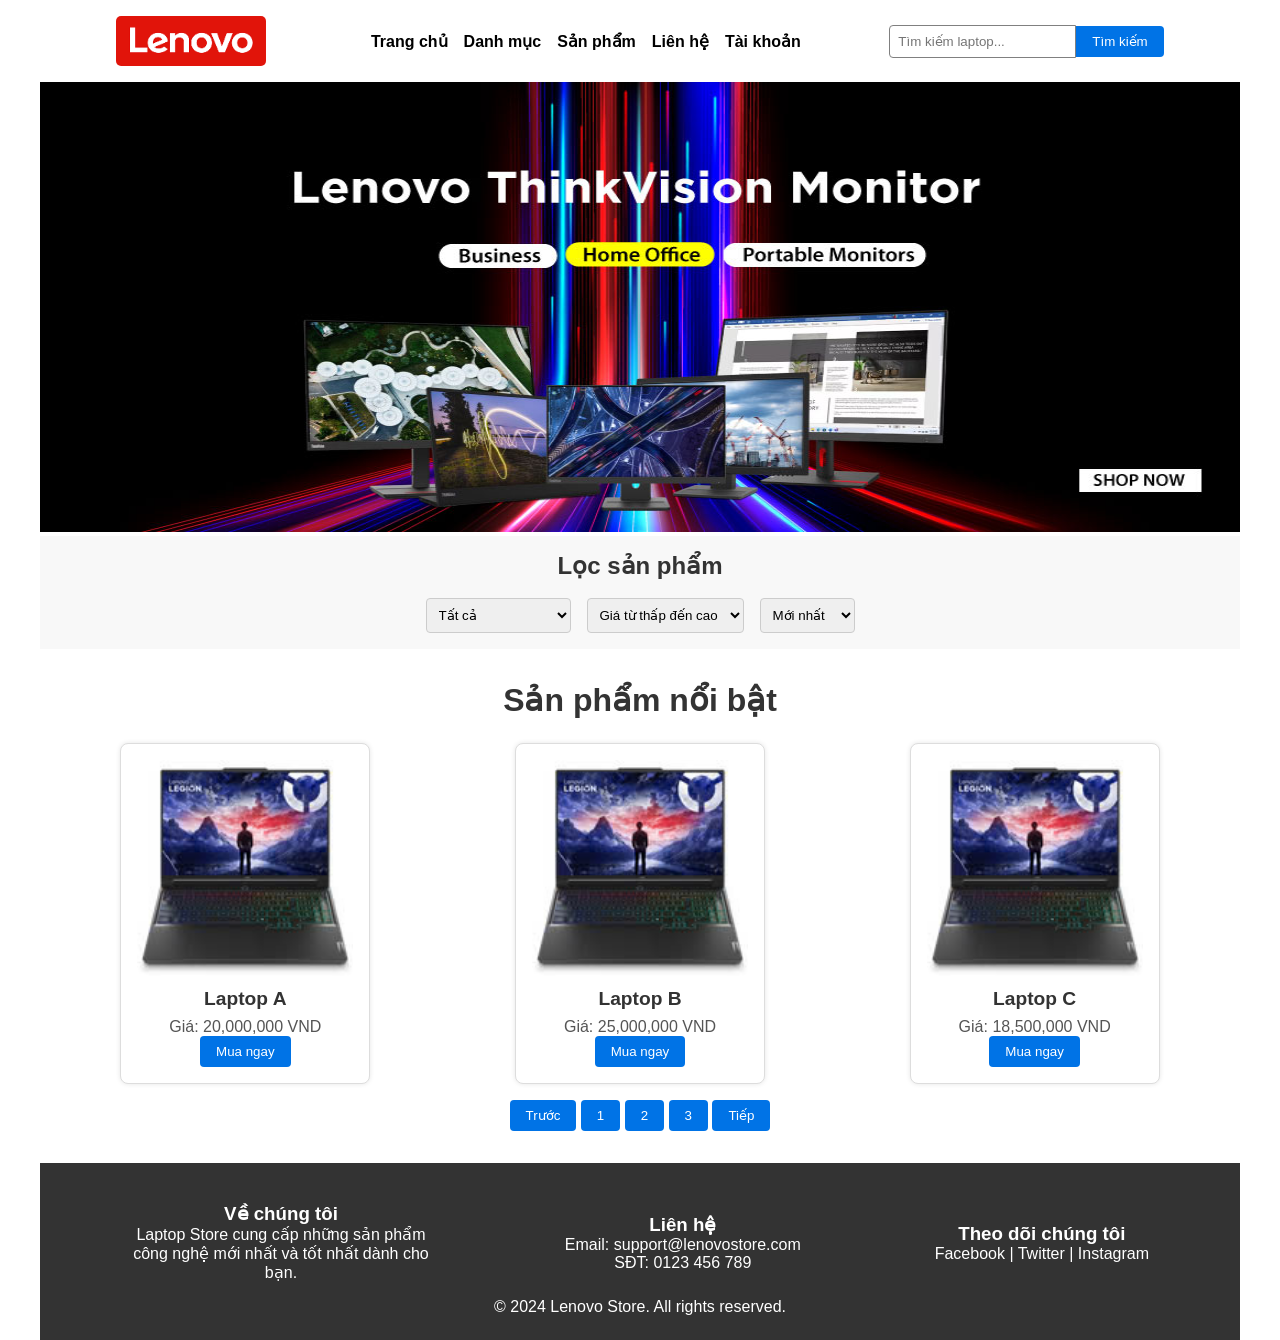
==== index.html @ 6c8e5416 "first commit" ====
<!DOCTYPE html>
<html lang="en">
<head>
    <meta charset="UTF-8">
    <meta name="viewport" content="width=device-width, initial-scale=1.0">
    <title>Lenovo store

    </title>
    <link rel="stylesheet" href="style.css">
</head>
<body onload="start()">
    <!-- Thanh điều hướng -->
    <header>
        <div class="navbar">
            <img class="logo"  src="img/images.png" width="150px" height="50px" alt="">
            
            <nav>
                <ul>
                    <li><a href="#home">Trang chủ</a></li>
                    <li><a href="#products">Danh mục</a></li>
                    <li><a href="#products">Sản phẩm</a></li>
                    <li><a href="#contact">Liên hệ</a></li>
                    <li><a href="#account">Tài khoản</a></li>
                </ul>
            </nav>
            <div class="search-bar">
                <input type="text" placeholder="Tìm kiếm laptop...">
                <button>Tìm kiếm</button>
            </div>
        </div>
    </header>

    <!-- Banner -->
        
        <img id="img1" src="img/0.jpg" width="1200px" height="450px" alt="">
    <script src="slide.js"></script>

    <!-- Bộ lọc sản phẩm -->
    <section class="filters">
        <h2>Lọc sản phẩm</h2>
        <br>
        <div class="filter-options">
            <select>
                <option value="all">Tất cả</option>
                <option value="gaming">Laptop gaming</option>
                <option value="office">Laptop văn phòng</option>
                <option value="macbook">MacBook</option>
            </select>
            <select>
                <option value="low-high">Giá từ thấp đến cao</option>
                <option value="high-low">Giá từ cao đến thấp</option>
            </select>
            <select>
                <option value="newest">Mới nhất</option>
                <option value="bestseller">Bán chạy</option>
            </select>
        </div>
    </section>

    <!-- Danh sách sản phẩm -->
    <section id="products" class="product-list">
        <h2>Sản phẩm nổi bật</h2>
        <div class="products-grid">
            <div class="product">
                <img src="img/68889a97-51bc-4602-9b45-fd5484b4c325.jpg" alt="Laptop 1">
                <h3>Laptop A</h3>
                <p>Giá: 20,000,000 VND</p>
                <button>Mua ngay</button>
            </div>
            <div class="product">
                <img src="img/68889a97-51bc-4602-9b45-fd5484b4c325.jpg" alt="Laptop 2">
                <h3>Laptop B</h3>
                <p>Giá: 25,000,000 VND</p>
                <button>Mua ngay</button>
            </div>
            <div class="product">
                <img src="img/68889a97-51bc-4602-9b45-fd5484b4c325.jpg" alt="Laptop 3">
                <h3>Laptop C</h3>
                <p>Giá: 18,500,000 VND</p>
                <button>Mua ngay</button>
            </div><!-- Thêm các sản phẩm khác tại đây -->
        </div>
        <!-- Phân trang -->
        <div class="pagination">
            <button>Trước</button>
            <button>1</button>
            <button>2</button>
            <button>3</button>
            <button>Tiếp</button>
        </div>
    </section>

    <!-- Phần chân trang -->
    <footer>
        <div class="footer-content">
            <div class="about">
                <h3>Về chúng tôi</h3>
                <p>Laptop Store cung cấp những sản phẩm công nghệ mới nhất và tốt nhất dành cho bạn.</p>
            </div>
            <div class="contact">
                <h3>Liên hệ</h3>
                <p>Email: support@lenovostore.com</p>
                <p>SĐT: 0123 456 789</p>
            </div>
            <div class="social">
                <h3>Theo dõi chúng tôi</h3>
                <p>Facebook | Twitter | Instagram</p>
            </div>
        </div>
        <p>&copy; 2024 Lenovo Store. All rights reserved.</p>
    </footer>

    <script src="java.js"></script>
</body>
</html>
---- style.css ----
/* Cài đặt cơ bản */
* {
    margin: auto;
    padding: 0;
    box-sizing: border-box;
    font-family: Arial, sans-serif;
}

body {
    width: 1200px;
    background-color: #fff;
    color: #333;
}

/* Thanh điều hướng */
.navbar {
    display: flex;
    justify-content: space-between;
    align-items: center;
    background-color: #fff;
    padding: 1rem 2rem;
    color: #fff;
}
.navbar .logo {
    border-radius: 5px;
}

.navbar ul {
    list-style: none;
    display: flex;
}

.navbar ul li {
    margin-left: 1rem;
}

.navbar ul li a {
    color: #000;
    text-decoration: none;
    font-weight: bold;
}

.navbar ul li a:hover {
    text-decoration: underline;
}

.search-bar {
    display: flex;
}

.search-bar input {
    padding: 0.5rem;
    border: 1px solid grey;
    border-radius: 4px 0 0 4px;
}

.search-bar button {
    padding: 0.5rem 1rem;
    border: none;
    background-color: #0073e6;
    color: #fff;
    border-radius: 0 4px 4px 0;
    cursor: pointer;
}

/* Banner */
.banner {
    text-align: center;
    background-color: #0073e6;
    color: #fff;
    padding: 3rem 1rem;
}

.banner h2 {
    font-size: 2.5rem;
}

.banner p {
    margin-top: 0.5rem;
    font-size: 1.2rem;
}

.banner .cta-button {
    background-color: #fff;
    color: #0073e6;
    padding: 0.8rem 1.5rem;
    font-size: 1rem;
    font-weight: bold;
    border: none;
    margin-top: 1rem;
    cursor: pointer;
}

.banner .cta-button:hover {
    background-color: #005bb5;
}

/* Bộ lọc sản phẩm */
.filters {
    padding: 1rem 2rem;
    background-color: #f8f8f8;
    display: flex;
    flex-direction: column;
    align-items: center;
}

.filter-options {
    display: flex;
    gap: 1rem;
}

.filter-options select {
    padding: 0.5rem;
    border: 1px solid #ccc;
    border-radius: 4px;
    cursor: pointer;
}

/* Danh sách sản phẩm */
.product-list {
    padding: 2rem 1rem;
    text-align: center;
}

.product-list h2 {
    font-size: 2rem;
    margin-bottom: 1.5rem;
}

.products-grid {
    display: flex;
    flex-wrap: wrap;
    gap: 1rem;
    justify-content: center;
}

.product {
    background-color: #fff;
    border: 1px solid #ddd;
    border-radius: 8px;
    width: 250px;
    padding: 1rem;
    box-shadow: 0px 0px 5px rgba(0, 0, 0, 0.1);
    transition: transform 0.3s;
}

.product:hover {
    transform: scale(1.05);
}

.product img {
    width: 100%;
    border-radius: 8px;
}

.product h3 {
    font-size: 1.2rem;
    margin: 0.5rem 0;
}

.product p {
    font-size: 1rem;
    color: #555;
}

.product button {
    background-color: #0073e6;
    color: #fff;
    padding: 0.5rem 1rem;
    border: none;
    border-radius: 4px;
    cursor: pointer;
}

.product button:hover {
    background-color: #005bb5;
}

/* Phân trang */
.pagination {
    margin-top: 1rem;
    gap: 0.5rem;
    justify-content: center;
}

.pagination button {
    padding: 0.5rem 1rem;
    background-color: #0073e6;
    color: #fff;
    border: none;
    border-radius: 4px;
    cursor: pointer;
}

.pagination button:hover {
    background-color: #005bb5;
}

/* Phần chân trang */
footer {
    text-align: center;
    padding: 1.5rem;
    background-color: #333;
    color: #fff;
}

.footer-content {
    display: flex;
    justify-content: space-around;
    padding: 1rem 0;
}

.footer-content div {
    max-width: 300px;
}
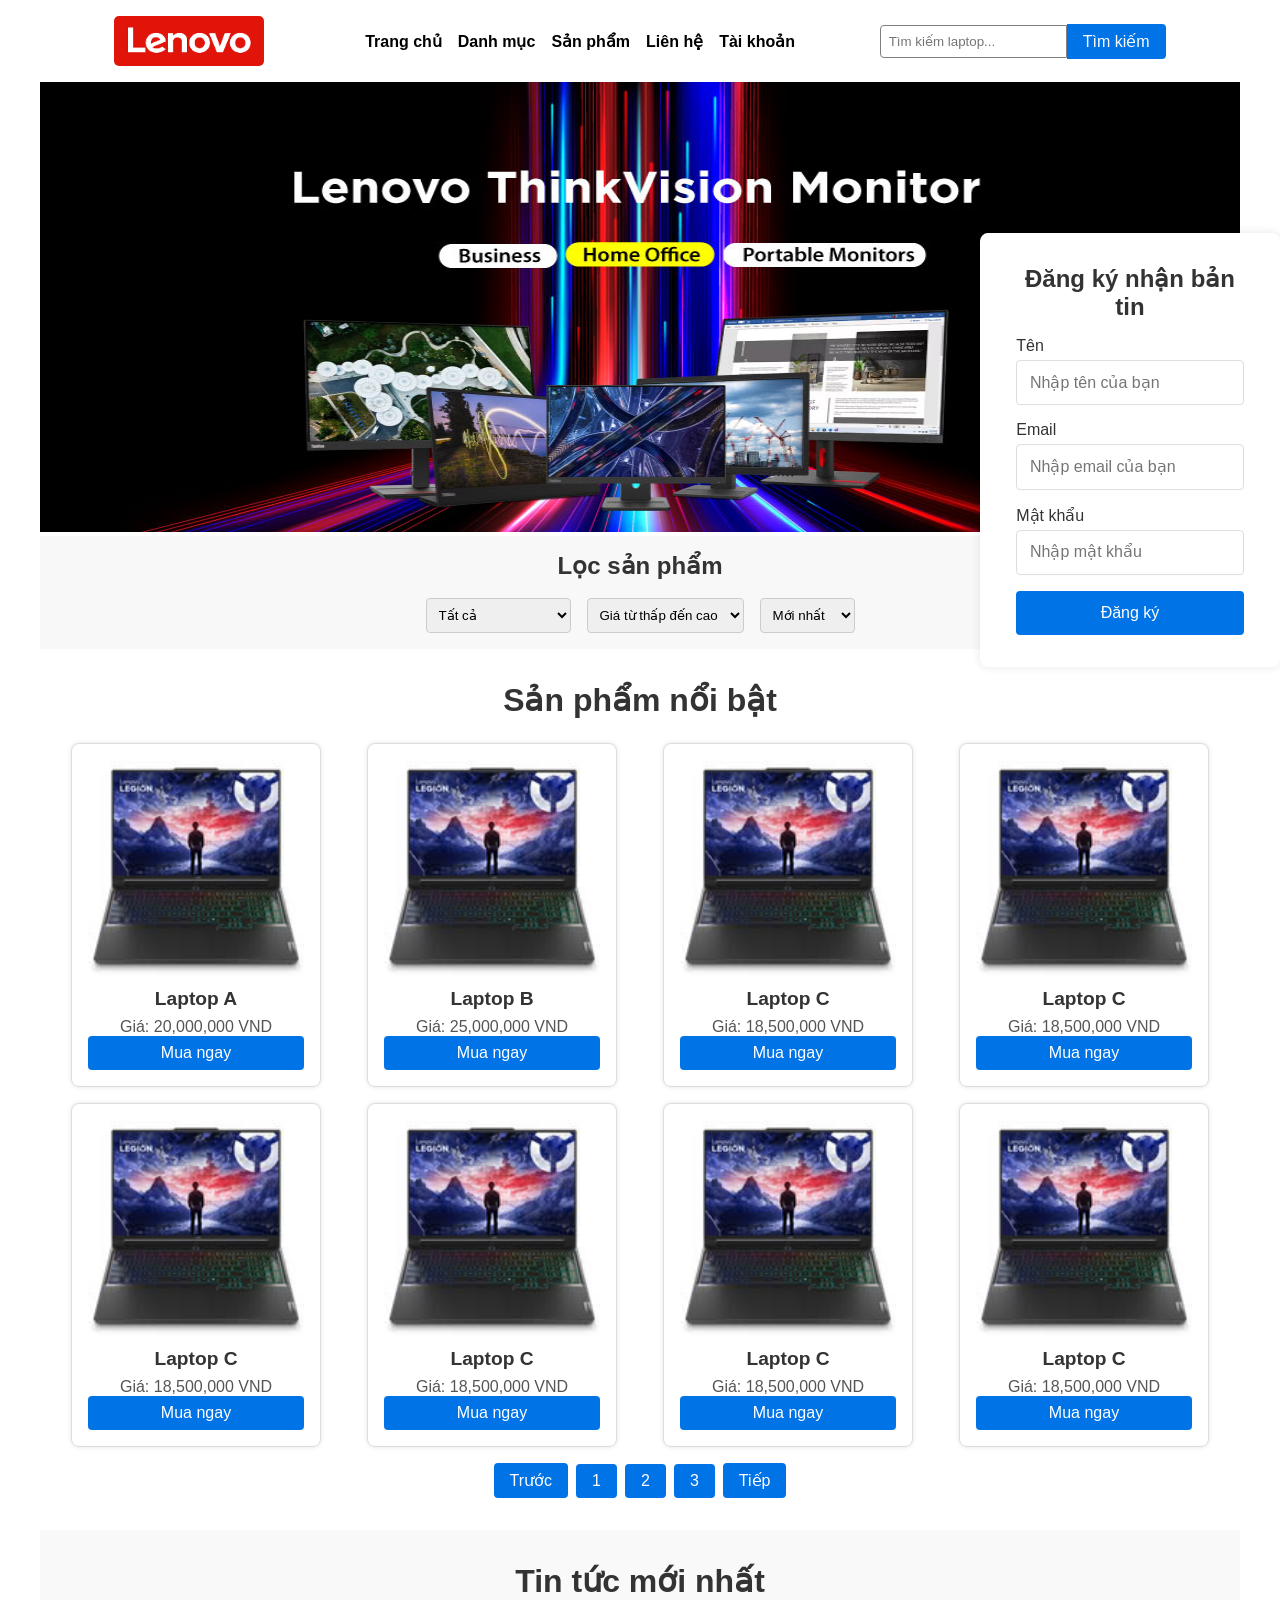
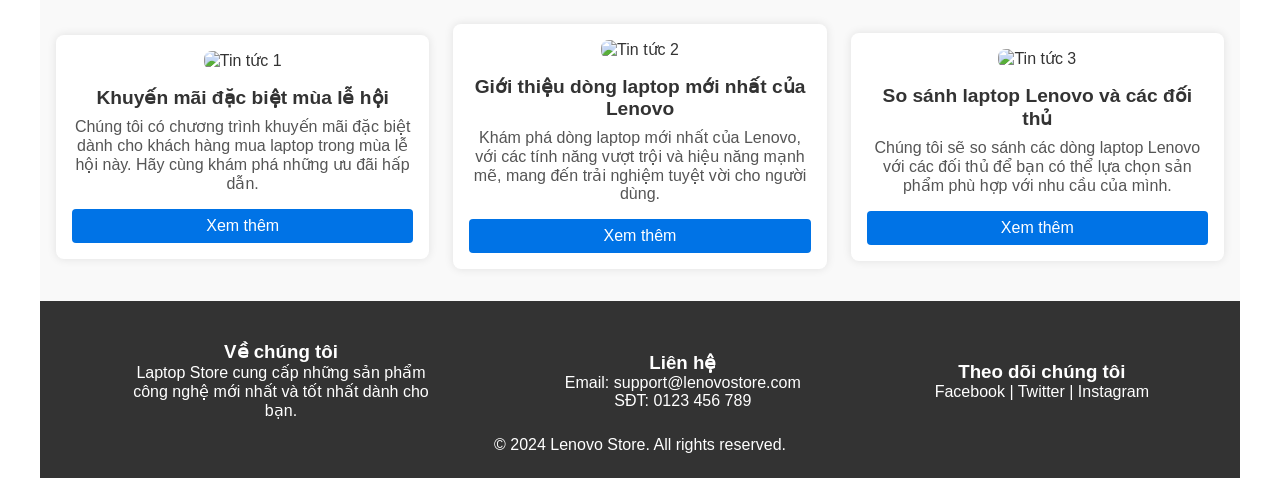
==== commit f4e2e243: "Add files via upload" ====
--- a/index.html
+++ b/index.html
@@ -1,115 +1,193 @@
-<!DOCTYPE html>
-<html lang="en">
-<head>
-    <meta charset="UTF-8">
-    <meta name="viewport" content="width=device-width, initial-scale=1.0">
-    <title>Lenovo store
-
-    </title>
-    <link rel="stylesheet" href="style.css">
-</head>
-<body onload="start()">
-    <!-- Thanh điều hướng -->
-    <header>
-        <div class="navbar">
-            <img class="logo"  src="img/images.png" width="150px" height="50px" alt="">
-            
-            <nav>
-                <ul>
-                    <li><a href="#home">Trang chủ</a></li>
-                    <li><a href="#products">Danh mục</a></li>
-                    <li><a href="#products">Sản phẩm</a></li>
-                    <li><a href="#contact">Liên hệ</a></li>
-                    <li><a href="#account">Tài khoản</a></li>
-                </ul>
-            </nav>
-            <div class="search-bar">
-                <input type="text" placeholder="Tìm kiếm laptop...">
-                <button>Tìm kiếm</button>
-            </div>
-        </div>
-    </header>
-
-    <!-- Banner -->
-        
-        <img id="img1" src="img/0.jpg" width="1200px" height="450px" alt="">
-    <script src="slide.js"></script>
-
-    <!-- Bộ lọc sản phẩm -->
-    <section class="filters">
-        <h2>Lọc sản phẩm</h2>
-        <br>
-        <div class="filter-options">
-            <select>
-                <option value="all">Tất cả</option>
-                <option value="gaming">Laptop gaming</option>
-                <option value="office">Laptop văn phòng</option>
-                <option value="macbook">MacBook</option>
-            </select>
-            <select>
-                <option value="low-high">Giá từ thấp đến cao</option>
-                <option value="high-low">Giá từ cao đến thấp</option>
-            </select>
-            <select>
-                <option value="newest">Mới nhất</option>
-                <option value="bestseller">Bán chạy</option>
-            </select>
-        </div>
-    </section>
-
-    <!-- Danh sách sản phẩm -->
-    <section id="products" class="product-list">
-        <h2>Sản phẩm nổi bật</h2>
-        <div class="products-grid">
-            <div class="product">
-                <img src="img/68889a97-51bc-4602-9b45-fd5484b4c325.jpg" alt="Laptop 1">
-                <h3>Laptop A</h3>
-                <p>Giá: 20,000,000 VND</p>
-                <button>Mua ngay</button>
-            </div>
-            <div class="product">
-                <img src="img/68889a97-51bc-4602-9b45-fd5484b4c325.jpg" alt="Laptop 2">
-                <h3>Laptop B</h3>
-                <p>Giá: 25,000,000 VND</p>
-                <button>Mua ngay</button>
-            </div>
-            <div class="product">
-                <img src="img/68889a97-51bc-4602-9b45-fd5484b4c325.jpg" alt="Laptop 3">
-                <h3>Laptop C</h3>
-                <p>Giá: 18,500,000 VND</p>
-                <button>Mua ngay</button>
-            </div><!-- Thêm các sản phẩm khác tại đây -->
-        </div>
-        <!-- Phân trang -->
-        <div class="pagination">
-            <button>Trước</button>
-            <button>1</button>
-            <button>2</button>
-            <button>3</button>
-            <button>Tiếp</button>
-        </div>
-    </section>
-
-    <!-- Phần chân trang -->
-    <footer>
-        <div class="footer-content">
-            <div class="about">
-                <h3>Về chúng tôi</h3>
-                <p>Laptop Store cung cấp những sản phẩm công nghệ mới nhất và tốt nhất dành cho bạn.</p>
-            </div>
-            <div class="contact">
-                <h3>Liên hệ</h3>
-                <p>Email: support@lenovostore.com</p>
-                <p>SĐT: 0123 456 789</p>
-            </div>
-            <div class="social">
-                <h3>Theo dõi chúng tôi</h3>
-                <p>Facebook | Twitter | Instagram</p>
-            </div>
-        </div>
-        <p>&copy; 2024 Lenovo Store. All rights reserved.</p>
-    </footer>
-
-    <script src="java.js"></script>
-</body>
-</html>+
+<!DOCTYPE html>
+<html lang="en">
+<head>
+    <meta charset="UTF-8">
+    <meta name="viewport" content="width=device-width, initial-scale=1.0">
+    <title>Lenovo store
+
+    </title>
+    <link rel="stylesheet" href="styles.css">
+</head>
+<body onload="start()">
+    <!-- Thanh điều hướng -->
+    <header>
+        <div class="navbar">
+            <img class="logo"  src="img/images.png" width="150px" height="50px" alt="">
+            
+            <nav>
+                <ul>
+                    <li><a href="#home">Trang chủ</a></li>
+                    <li><a href="#products">Danh mục</a></li>
+                    <li><a href="#products">Sản phẩm</a></li>
+                    <li><a href="#contact">Liên hệ</a></li>
+                    <li><a href="#account">Tài khoản</a></li>
+                </ul>
+            </nav>
+            <div class="search-bar">
+                <input type="text" placeholder="Tìm kiếm laptop...">
+                <button>Tìm kiếm</button>
+            </div>
+        </div>
+    </header>
+
+    <!-- Banner -->
+        
+        <img id="img1" src="img/0.jpg" width="1200px" height="450px" alt="">
+    <script src="slide.js"></script>
+
+    <!-- Bộ lọc sản phẩm -->
+    <section class="filters">
+        <h2>Lọc sản phẩm</h2>
+        <br>
+        <div class="filter-options">
+            <select>
+                <option value="all">Tất cả</option>
+                <option value="gaming">Laptop gaming</option>
+                <option value="office">Laptop văn phòng</option>
+                <option value="macbook">MacBook</option>
+            </select>
+            <select>
+                <option value="low-high">Giá từ thấp đến cao</option>
+                <option value="high-low">Giá từ cao đến thấp</option>
+            </select>
+            <select>
+                <option value="newest">Mới nhất</option>
+                <option value="bestseller">Bán chạy</option>
+            </select>
+        </div>
+    </section>
+
+    <!-- Danh sách sản phẩm -->
+    <section id="products" class="product-list">
+        <h2>Sản phẩm nổi bật</h2>
+        <div class="products-grid">
+            <div class="product">
+                <img src="img/68889a97-51bc-4602-9b45-fd5484b4c325.jpg" alt="Laptop 1">
+                <h3>Laptop A</h3>
+                <p>Giá: 20,000,000 VND</p>
+                <button>Mua ngay</button>
+            </div>
+            <div class="product">
+                <img src="img/68889a97-51bc-4602-9b45-fd5484b4c325.jpg" alt="Laptop 2">
+                <h3>Laptop B</h3>
+                <p>Giá: 25,000,000 VND</p>
+                <button>Mua ngay</button>
+            </div>
+            <div class="product">
+                <img src="img/68889a97-51bc-4602-9b45-fd5484b4c325.jpg" alt="Laptop 3">
+                <h3>Laptop C</h3>
+                <p>Giá: 18,500,000 VND</p>
+                <button>Mua ngay</button>
+            </div>
+            <div class="product">
+                <img src="img/68889a97-51bc-4602-9b45-fd5484b4c325.jpg" alt="Laptop 3">
+                <h3>Laptop C</h3>
+                <p>Giá: 18,500,000 VND</p>
+                <button>Mua ngay</button>
+            </div>
+            <div class="product">
+                <img src="img/68889a97-51bc-4602-9b45-fd5484b4c325.jpg" alt="Laptop 3">
+                <h3>Laptop C</h3>
+                <p>Giá: 18,500,000 VND</p>
+                <button>Mua ngay</button>
+            </div>
+            <div class="product">
+                <img src="img/68889a97-51bc-4602-9b45-fd5484b4c325.jpg" alt="Laptop 3">
+                <h3>Laptop C</h3>
+                <p>Giá: 18,500,000 VND</p>
+                <button>Mua ngay</button>
+            </div>
+            <div class="product">
+                <img src="img/68889a97-51bc-4602-9b45-fd5484b4c325.jpg" alt="Laptop 3">
+                <h3>Laptop C</h3>
+                <p>Giá: 18,500,000 VND</p>
+                <button>Mua ngay</button>
+            </div>
+            <div class="product">
+                <img src="img/68889a97-51bc-4602-9b45-fd5484b4c325.jpg" alt="Laptop 3">
+                <h3>Laptop C</h3>
+                <p>Giá: 18,500,000 VND</p>
+                <button>Mua ngay</button>
+            </div>
+        </div>
+        <!-- Phân trang -->
+        <div class="pagination">
+            <button>Trước</button>
+            <button>1</button>
+            <button>2</button>
+            <button>3</button>
+            <button>Tiếp</button>
+        </div>
+    </section>
+
+    <section id="news" class="news-section">
+        <h2>Tin tức mới nhất</h2>
+        <div class="news-articles">
+            <div class="news-article">
+                <img src="img/laptop-lenovo-1.webp" alt="Tin tức 1">
+                <h3>Khuyến mãi đặc biệt mùa lễ hội</h3>
+                <p>Chúng tôi có chương trình khuyến mãi đặc biệt dành cho khách hàng mua laptop trong mùa lễ hội này. Hãy cùng khám phá những ưu đãi hấp dẫn.</p>
+                <button>Xem thêm</button>
+            </div>
+            <div class="news-article">
+                <img src="img/laptop-lenovo-15.webp" alt="Tin tức 2">
+                <h3>Giới thiệu dòng laptop mới nhất của Lenovo</h3>
+                <p>Khám phá dòng laptop mới nhất của Lenovo, với các tính năng vượt trội và hiệu năng mạnh mẽ, mang đến trải nghiệm tuyệt vời cho người dùng.</p>
+                <button>Xem thêm</button>
+            </div>
+            <div class="news-article">
+                <img src="img/laptop-lenovo-3_1.webp" alt="Tin tức 3">
+                <h3>So sánh laptop Lenovo và các đối thủ</h3>
+                <p>Chúng tôi sẽ so sánh các dòng laptop Lenovo với các đối thủ để bạn có thể lựa chọn sản phẩm phù hợp với nhu cầu của mình.</p>
+                <button>Xem thêm</button>
+            </div>
+        </div>
+    </section>
+
+    <!-- Phần Đăng ký -->
+<section id="signup" class="signup-section">
+    <div class="signup-container">
+        <h2>Đăng ký nhận bản tin</h2>
+        <form action="#" method="POST">
+            <div class="input-group">
+                <label for="name">Tên</label>
+                <input type="text" id="name" name="name" placeholder="Nhập tên của bạn" required>
+            </div>
+            <div class="input-group">
+                <label for="email">Email</label>
+                <input type="email" id="email" name="email" placeholder="Nhập email của bạn" required>
+            </div>
+            <div class="input-group">
+                <label for="password">Mật khẩu</label>
+                <input type="password" id="password" name="password" placeholder="Nhập mật khẩu" required>
+            </div>
+            <button type="submit">Đăng ký</button>
+        </form>
+    </div>
+</section>
+
+
+    <!-- Phần chân trang -->
+    <footer>
+        <div class="footer-content">
+            <div class="about">
+                <h3>Về chúng tôi</h3>
+                <p>Laptop Store cung cấp những sản phẩm công nghệ mới nhất và tốt nhất dành cho bạn.</p>
+            </div>
+            <div class="contact">
+                <h3>Liên hệ</h3>
+                <p>Email: support@lenovostore.com</p>
+                <p>SĐT: 0123 456 789</p>
+            </div>
+            <div class="social">
+                <h3>Theo dõi chúng tôi</h3>
+                <p>Facebook | Twitter | Instagram</p>
+            </div>
+        </div>
+        <p>&copy; 2024 Lenovo Store. All rights reserved.</p>
+    </footer>
+
+    <script src="java.js"></script>
+</body>
+</html>
--- a/styles.css
+++ b/styles.css
@@ -0,0 +1,338 @@
+/* Cài đặt cơ bản */
+* {
+    margin: auto;
+    padding: 0;
+    box-sizing: border-box;
+    font-family: Arial, sans-serif;
+}
+
+body {
+    width: 1200px;
+    background-color: #fff;
+    color: #333;
+}
+
+/* Thanh điều hướng */
+.navbar {
+    display: flex;
+    justify-content: space-between;
+    align-items: center;
+    background-color: #fff;
+    padding: 1rem 2rem;
+    color: #fff;
+}
+.navbar .logo {
+    border-radius: 5px;
+}
+
+.navbar ul {
+    list-style: none;
+    display: flex;
+}
+
+.navbar ul li {
+    margin-left: 1rem;
+}
+
+.navbar ul li a {
+    color: #000;
+    text-decoration: none;
+    font-weight: bold;
+}
+
+.navbar ul li a:hover {
+    text-decoration: underline;
+}
+
+.search-bar {
+    display: flex;
+}
+
+.search-bar input {
+    padding: 0.5rem;
+    border: 1px solid grey;
+    border-radius: 4px 0 0 4px;
+}
+
+.search-bar button {
+    padding: 0.5rem 1rem;
+    border: none;
+    background-color: #0073e6;
+    color: #fff;
+    border-radius: 0 4px 4px 0;
+    cursor: pointer;
+}
+
+/* Banner */
+.banner {
+    text-align: center;
+    background-color: #0073e6;
+    color: #fff;
+    padding: 3rem 1rem;
+}
+
+.banner h2 {
+    font-size: 2.5rem;
+}
+
+.banner p {
+    margin-top: 0.5rem;
+    font-size: 1.2rem;
+}
+
+.banner .cta-button {
+    background-color: #fff;
+    color: #0073e6;
+    padding: 0.8rem 1.5rem;
+    font-size: 1rem;
+    font-weight: bold;
+    border: none;
+    margin-top: 1rem;
+    cursor: pointer;
+}
+
+.banner .cta-button:hover {
+    background-color: #005bb5;
+}
+
+/* Bộ lọc sản phẩm */
+.filters {
+    padding: 1rem 2rem;
+    background-color: #f8f8f8;
+    display: flex;
+    flex-direction: column;
+    align-items: center;
+}
+
+.filter-options {
+    display: flex;
+    gap: 1rem;
+}
+
+.filter-options select {
+    padding: 0.5rem;
+    border: 1px solid #ccc;
+    border-radius: 4px;
+    cursor: pointer;
+}
+
+/* Danh sách sản phẩm */
+.product-list {
+    padding: 2rem 1rem;
+    text-align: center;
+}
+
+.product-list h2 {
+    font-size: 2rem;
+    margin-bottom: 1.5rem;
+}
+
+.products-grid {
+    display: flex;
+    flex-wrap: wrap;
+    gap: 1rem;
+    justify-content: center;
+}
+
+.product {
+    background-color: #fff;
+    border: 1px solid #ddd;
+    border-radius: 8px;
+    width: 250px;
+    padding: 1rem;
+    box-shadow: 0px 0px 5px rgba(0, 0, 0, 0.1);
+    transition: transform 0.3s;
+}
+
+.product:hover {
+    transform: scale(1.05);
+}
+
+.product img {
+    width: 100%;
+    border-radius: 8px;
+}
+
+.product h3 {
+    font-size: 1.2rem;
+    margin: 0.5rem 0;
+}
+
+.product p {
+    font-size: 1rem;
+    color: #555;
+}
+
+.product button {
+    background-color: #0073e6;
+    color: #fff;
+    padding: 0.5rem 1rem;
+    border: none;
+    border-radius: 4px;
+    cursor: pointer;
+}
+
+.product button:hover {
+    background-color: #005bb5;
+}
+
+/* Phân trang */
+.pagination {
+    width: 100px;
+    margin-top: 1rem;
+    display: flex;
+    gap: 0.5rem;
+    justify-content: center;
+}
+
+.pagination button {
+    padding: 0.5rem 1rem;
+    background-color: #0073e6;
+    color: #fff;
+    border: none;
+    border-radius: 4px;
+    cursor: pointer;
+}
+
+.pagination button:hover {
+    background-color: #005bb5;
+}
+
+
+/* Tin tức */
+.news-section {
+    padding: 2rem 1rem;
+    background-color: #f9f9f9;
+    text-align: center;
+}
+
+.news-section h2 {
+    font-size: 2rem;
+    margin-bottom: 1.5rem;
+}
+
+.news-articles {
+    display: grid;
+    grid-template-columns: repeat(3, 1fr);  /* 3 bài viết mỗi hàng */
+    gap: 1.5rem;
+}
+
+.news-article {
+    background-color: #fff;
+    border-radius: 8px;
+    padding: 1rem;
+    box-shadow: 0px 0px 10px rgba(0, 0, 0, 0.1);
+    transition: transform 0.3s;
+}
+
+.news-article:hover {
+    transform: scale(1.05);
+}
+
+.news-article img {
+    width: 100%;
+    height: auto;
+    border-radius: 8px;
+    margin-bottom: 1rem;
+}
+
+.news-article h3 {
+    font-size: 1.2rem;
+    margin-bottom: 0.5rem;
+}
+
+.news-article p {
+    font-size: 1rem;
+    color: #555;
+    margin-bottom: 1rem;
+}
+
+.news-article button {
+    background-color: #0073e6;
+    color: #fff;
+    padding: 0.5rem 1rem;
+    border: none;
+    border-radius: 4px;
+    cursor: pointer;
+}
+
+.news-article button:hover {
+    background-color: #005bb5;
+}
+
+/* Phần Đăng ký */
+.signup-section {
+    position: fixed;  /* Đặt phần đăng ký cố định ở bên phải màn hình */
+    top: 50%;  /* Canh giữa theo chiều dọc */
+    right: 0;
+    transform: translateY(-50%);  /* Đưa phần đăng ký vào giữa màn hình */
+    background-color: #fff;
+    padding: 2rem;
+    box-shadow: 0px 0px 10px rgba(0, 0, 0, 0.1);
+    border-radius: 8px;
+    width: 300px;
+}
+
+.signup-container {
+    display: flex;
+    flex-direction: column;
+    align-items: flex-start;
+}
+
+.signup-container h2 {
+    font-size: 1.5rem;
+    margin-bottom: 1rem;
+    text-align: center;
+}
+
+.input-group {
+    width: 100%;
+    margin-bottom: 1rem;
+}
+
+.input-group label {
+    display: block;
+    font-size: 1rem;
+    margin-bottom: 0.3rem;
+}
+
+.input-group input {
+    width: 100%;
+    padding: 0.8rem;
+    font-size: 1rem;
+    border: 1px solid #ddd;
+    border-radius: 4px;
+}
+
+button {
+    width: 100%;
+    padding: 0.8rem;
+    background-color: #0073e6;
+    color: white;
+    border: none;
+    border-radius: 4px;
+    font-size: 1rem;
+    cursor: pointer;
+}
+
+button:hover {
+    background-color: #005bb5;
+}
+
+/* Phần chân trang */
+footer {
+    text-align: center;
+    padding: 1.5rem;
+    background-color: #333;
+    color: #fff;
+}
+
+.footer-content {
+    display: flex;
+    justify-content: space-around;
+    padding: 1rem 0;
+}
+
+.footer-content div {
+    max-width: 300px;
+}
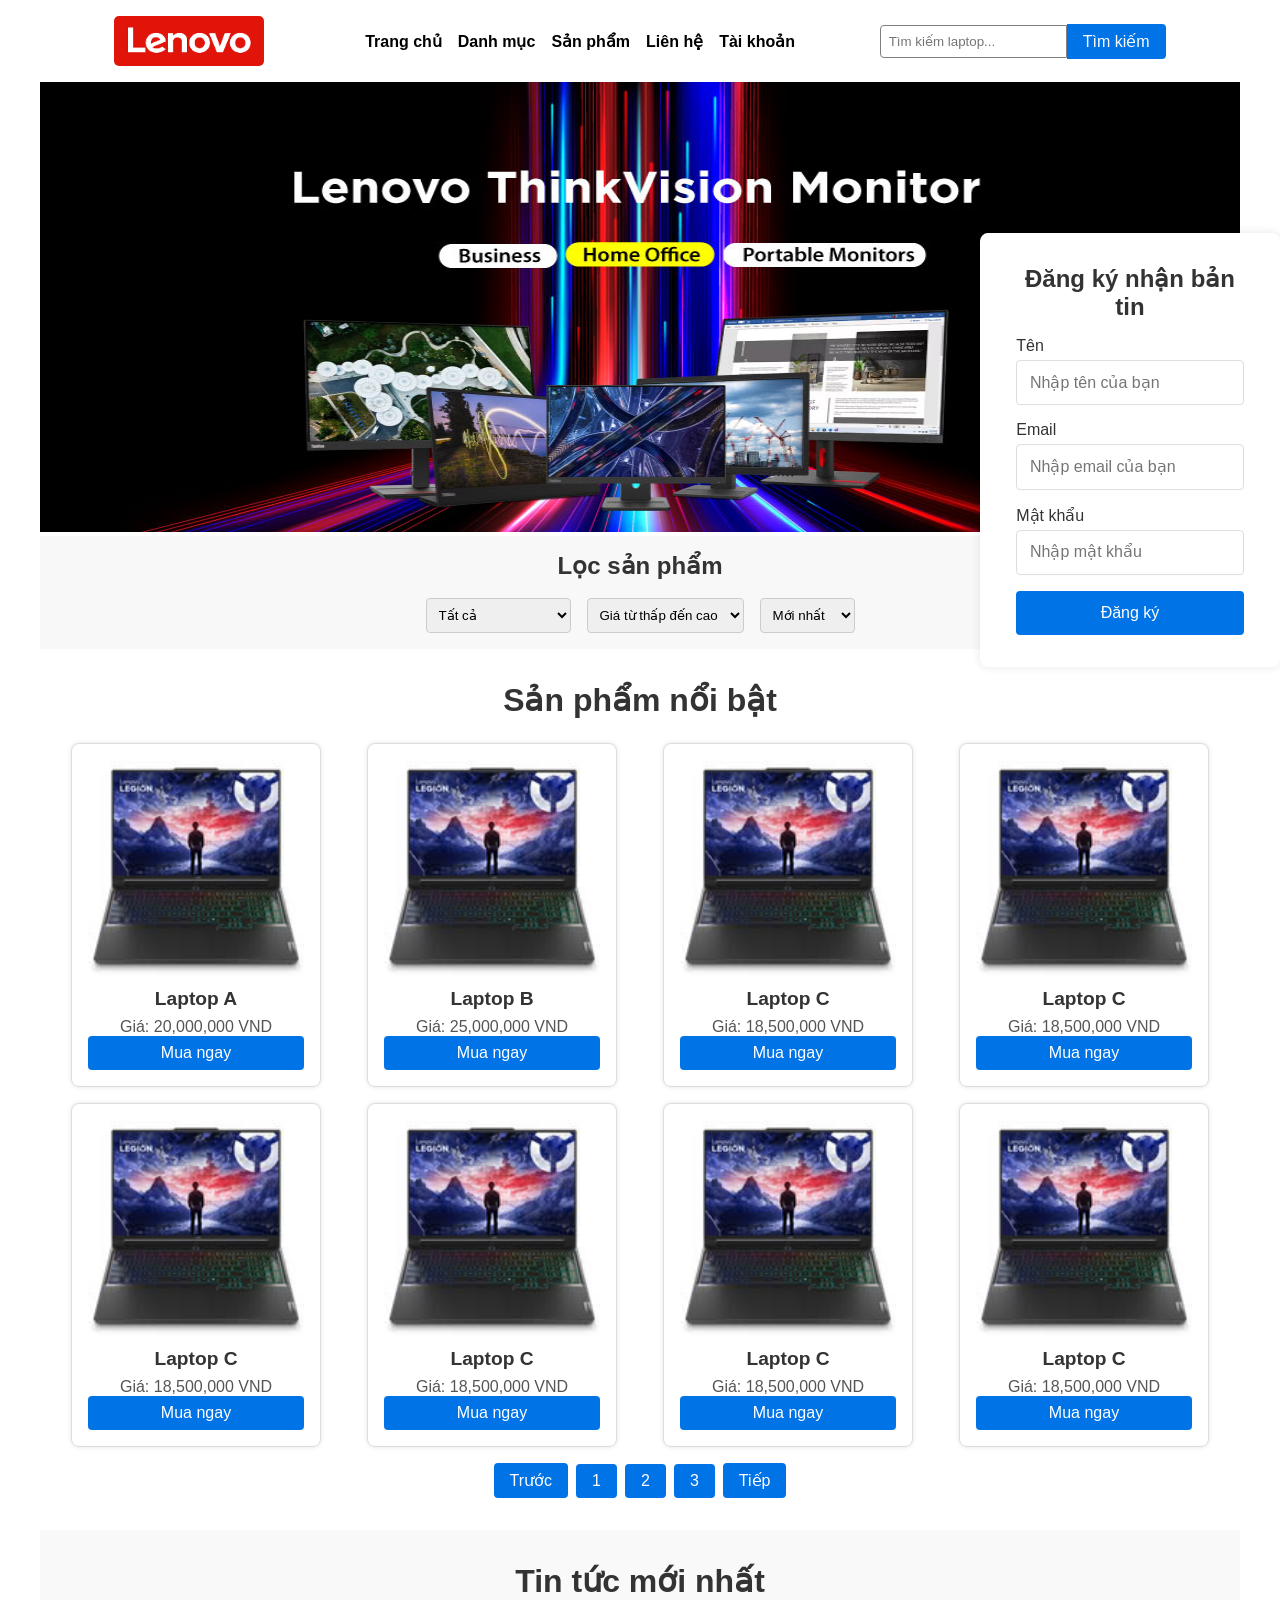
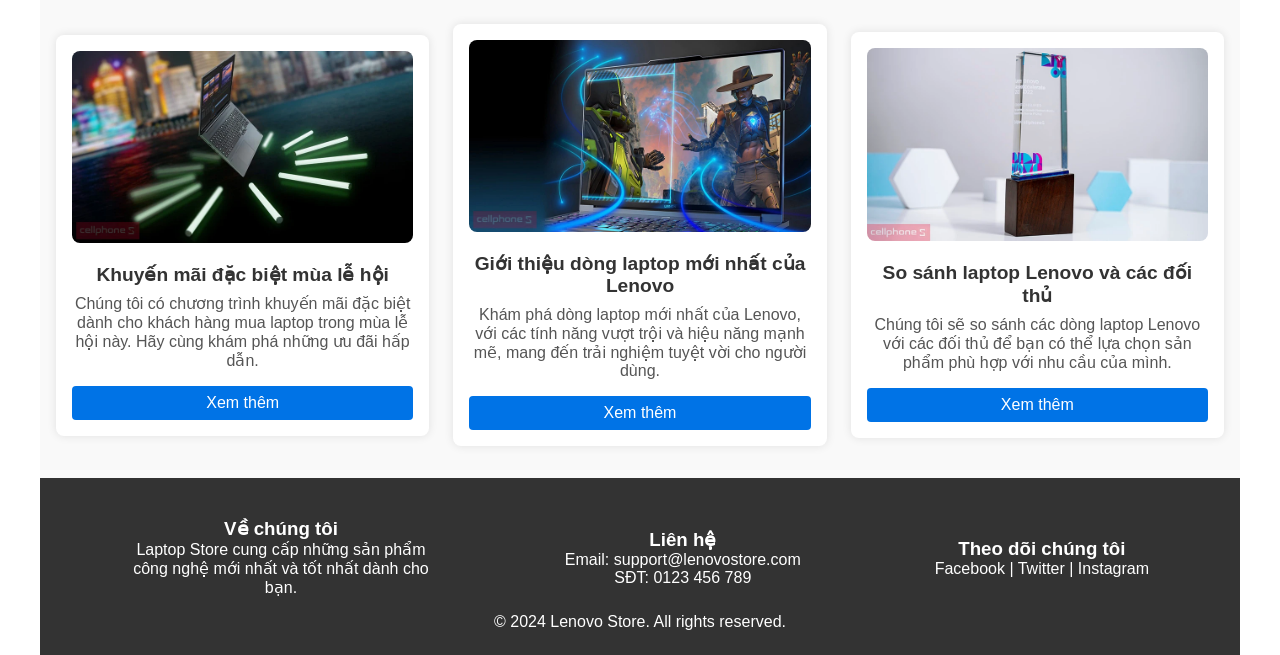
==== commit 4adc4efa: "đẩy trang sản phẩm" ====
--- a/index.html
+++ b/index.html
@@ -1,193 +1,194 @@
-
-<!DOCTYPE html>
-<html lang="en">
-<head>
-    <meta charset="UTF-8">
-    <meta name="viewport" content="width=device-width, initial-scale=1.0">
-    <title>Lenovo store
-
-    </title>
-    <link rel="stylesheet" href="styles.css">
-</head>
-<body onload="start()">
-    <!-- Thanh điều hướng -->
-    <header>
-        <div class="navbar">
-            <img class="logo"  src="img/images.png" width="150px" height="50px" alt="">
-            
-            <nav>
-                <ul>
-                    <li><a href="#home">Trang chủ</a></li>
-                    <li><a href="#products">Danh mục</a></li>
-                    <li><a href="#products">Sản phẩm</a></li>
-                    <li><a href="#contact">Liên hệ</a></li>
-                    <li><a href="#account">Tài khoản</a></li>
-                </ul>
-            </nav>
-            <div class="search-bar">
-                <input type="text" placeholder="Tìm kiếm laptop...">
-                <button>Tìm kiếm</button>
-            </div>
-        </div>
-    </header>
-
-    <!-- Banner -->
-        
-        <img id="img1" src="img/0.jpg" width="1200px" height="450px" alt="">
-    <script src="slide.js"></script>
-
-    <!-- Bộ lọc sản phẩm -->
-    <section class="filters">
-        <h2>Lọc sản phẩm</h2>
-        <br>
-        <div class="filter-options">
-            <select>
-                <option value="all">Tất cả</option>
-                <option value="gaming">Laptop gaming</option>
-                <option value="office">Laptop văn phòng</option>
-                <option value="macbook">MacBook</option>
-            </select>
-            <select>
-                <option value="low-high">Giá từ thấp đến cao</option>
-                <option value="high-low">Giá từ cao đến thấp</option>
-            </select>
-            <select>
-                <option value="newest">Mới nhất</option>
-                <option value="bestseller">Bán chạy</option>
-            </select>
-        </div>
-    </section>
-
-    <!-- Danh sách sản phẩm -->
-    <section id="products" class="product-list">
-        <h2>Sản phẩm nổi bật</h2>
-        <div class="products-grid">
-            <div class="product">
-                <img src="img/68889a97-51bc-4602-9b45-fd5484b4c325.jpg" alt="Laptop 1">
-                <h3>Laptop A</h3>
-                <p>Giá: 20,000,000 VND</p>
-                <button>Mua ngay</button>
-            </div>
-            <div class="product">
-                <img src="img/68889a97-51bc-4602-9b45-fd5484b4c325.jpg" alt="Laptop 2">
-                <h3>Laptop B</h3>
-                <p>Giá: 25,000,000 VND</p>
-                <button>Mua ngay</button>
-            </div>
-            <div class="product">
-                <img src="img/68889a97-51bc-4602-9b45-fd5484b4c325.jpg" alt="Laptop 3">
-                <h3>Laptop C</h3>
-                <p>Giá: 18,500,000 VND</p>
-                <button>Mua ngay</button>
-            </div>
-            <div class="product">
-                <img src="img/68889a97-51bc-4602-9b45-fd5484b4c325.jpg" alt="Laptop 3">
-                <h3>Laptop C</h3>
-                <p>Giá: 18,500,000 VND</p>
-                <button>Mua ngay</button>
-            </div>
-            <div class="product">
-                <img src="img/68889a97-51bc-4602-9b45-fd5484b4c325.jpg" alt="Laptop 3">
-                <h3>Laptop C</h3>
-                <p>Giá: 18,500,000 VND</p>
-                <button>Mua ngay</button>
-            </div>
-            <div class="product">
-                <img src="img/68889a97-51bc-4602-9b45-fd5484b4c325.jpg" alt="Laptop 3">
-                <h3>Laptop C</h3>
-                <p>Giá: 18,500,000 VND</p>
-                <button>Mua ngay</button>
-            </div>
-            <div class="product">
-                <img src="img/68889a97-51bc-4602-9b45-fd5484b4c325.jpg" alt="Laptop 3">
-                <h3>Laptop C</h3>
-                <p>Giá: 18,500,000 VND</p>
-                <button>Mua ngay</button>
-            </div>
-            <div class="product">
-                <img src="img/68889a97-51bc-4602-9b45-fd5484b4c325.jpg" alt="Laptop 3">
-                <h3>Laptop C</h3>
-                <p>Giá: 18,500,000 VND</p>
-                <button>Mua ngay</button>
-            </div>
-        </div>
-        <!-- Phân trang -->
-        <div class="pagination">
-            <button>Trước</button>
-            <button>1</button>
-            <button>2</button>
-            <button>3</button>
-            <button>Tiếp</button>
-        </div>
-    </section>
-
-    <section id="news" class="news-section">
-        <h2>Tin tức mới nhất</h2>
-        <div class="news-articles">
-            <div class="news-article">
-                <img src="img/laptop-lenovo-1.webp" alt="Tin tức 1">
-                <h3>Khuyến mãi đặc biệt mùa lễ hội</h3>
-                <p>Chúng tôi có chương trình khuyến mãi đặc biệt dành cho khách hàng mua laptop trong mùa lễ hội này. Hãy cùng khám phá những ưu đãi hấp dẫn.</p>
-                <button>Xem thêm</button>
-            </div>
-            <div class="news-article">
-                <img src="img/laptop-lenovo-15.webp" alt="Tin tức 2">
-                <h3>Giới thiệu dòng laptop mới nhất của Lenovo</h3>
-                <p>Khám phá dòng laptop mới nhất của Lenovo, với các tính năng vượt trội và hiệu năng mạnh mẽ, mang đến trải nghiệm tuyệt vời cho người dùng.</p>
-                <button>Xem thêm</button>
-            </div>
-            <div class="news-article">
-                <img src="img/laptop-lenovo-3_1.webp" alt="Tin tức 3">
-                <h3>So sánh laptop Lenovo và các đối thủ</h3>
-                <p>Chúng tôi sẽ so sánh các dòng laptop Lenovo với các đối thủ để bạn có thể lựa chọn sản phẩm phù hợp với nhu cầu của mình.</p>
-                <button>Xem thêm</button>
-            </div>
-        </div>
-    </section>
-
-    <!-- Phần Đăng ký -->
-<section id="signup" class="signup-section">
-    <div class="signup-container">
-        <h2>Đăng ký nhận bản tin</h2>
-        <form action="#" method="POST">
-            <div class="input-group">
-                <label for="name">Tên</label>
-                <input type="text" id="name" name="name" placeholder="Nhập tên của bạn" required>
-            </div>
-            <div class="input-group">
-                <label for="email">Email</label>
-                <input type="email" id="email" name="email" placeholder="Nhập email của bạn" required>
-            </div>
-            <div class="input-group">
-                <label for="password">Mật khẩu</label>
-                <input type="password" id="password" name="password" placeholder="Nhập mật khẩu" required>
-            </div>
-            <button type="submit">Đăng ký</button>
-        </form>
-    </div>
-</section>
-
-
-    <!-- Phần chân trang -->
-    <footer>
-        <div class="footer-content">
-            <div class="about">
-                <h3>Về chúng tôi</h3>
-                <p>Laptop Store cung cấp những sản phẩm công nghệ mới nhất và tốt nhất dành cho bạn.</p>
-            </div>
-            <div class="contact">
-                <h3>Liên hệ</h3>
-                <p>Email: support@lenovostore.com</p>
-                <p>SĐT: 0123 456 789</p>
-            </div>
-            <div class="social">
-                <h3>Theo dõi chúng tôi</h3>
-                <p>Facebook | Twitter | Instagram</p>
-            </div>
-        </div>
-        <p>&copy; 2024 Lenovo Store. All rights reserved.</p>
-    </footer>
-
-    <script src="java.js"></script>
-</body>
-</html>
+
+<!DOCTYPE html>
+<html lang="en">
+<head>
+    <meta charset="UTF-8">
+    <meta name="viewport" content="width=device-width, initial-scale=1.0">
+    <title>Lenovo store
+
+    </title>
+    <link rel="stylesheet" href="styles.css">
+</head>
+<body onload="start()">
+    <!-- Thanh điều hướng -->
+    <header>
+        <div class="navbar">
+            <img class="logo"  src="img/images.png" width="150px" height="50px" alt="">
+            
+            <nav>
+                <ul>
+                    <li><a href="#home">Trang chủ</a></li>
+                    <li><a href="#products">Danh mục</a></li>
+                    <li><a href="#products">Sản phẩm</a></li>
+                    <li><a href="#contact">Liên hệ</a></li>
+                    <li><a href="#account">Tài khoản</a></li>
+                </ul>
+            </nav>
+            <div class="search-bar">
+                <input type="text" placeholder="Tìm kiếm laptop...">
+                <button>Tìm kiếm</button>
+            </div>
+        </div>
+    </header>
+
+    <!-- Banner -->
+        
+        <img id="img1" src="img/0.jpg" width="1200px" height="450px" alt="">
+    <script src="slide.js"></script>
+
+    <!-- Bộ lọc sản phẩm -->
+    <section class="filters">
+        <h2>Lọc sản phẩm</h2>
+        <br>
+        <div class="filter-options">
+            <select>
+                <option value="all">Tất cả</option>
+                <option value="gaming">Laptop gaming</option>
+                <option value="office">Laptop văn phòng</option>
+                <option value="macbook">MacBook</option>
+            </select>
+            <select>
+                <option value="low-high">Giá từ thấp đến cao</option>
+                <option value="high-low">Giá từ cao đến thấp</option>
+            </select>
+            <select>
+                <option value="newest">Mới nhất</option>
+                <option value="bestseller">Bán chạy</option>
+            </select>
+        </div>
+    </section>
+
+    <!-- Danh sách sản phẩm -->
+    <section id="products" class="product-list">
+        <h2>Sản phẩm nổi bật</h2>
+        <div class="products-grid">
+            <div class="product">
+                <a href="Product.html">   <img src="img/68889a97-51bc-4602-9b45-fd5484b4c325.jpg" alt="Laptop 1"></a>
+             
+                <h3>Laptop A</h3>
+                <p>Giá: 20,000,000 VND</p>
+                <button>Mua ngay</button>
+            </div>
+            <div class="product">
+                <img src="img/68889a97-51bc-4602-9b45-fd5484b4c325.jpg" alt="Laptop 2">
+                <h3>Laptop B</h3>
+                <p>Giá: 25,000,000 VND</p>
+                <button>Mua ngay</button>
+            </div>
+            <div class="product">
+                <img src="img/68889a97-51bc-4602-9b45-fd5484b4c325.jpg" alt="Laptop 3">
+                <h3>Laptop C</h3>
+                <p>Giá: 18,500,000 VND</p>
+                <button>Mua ngay</button>
+            </div>
+            <div class="product">
+                <img src="img/68889a97-51bc-4602-9b45-fd5484b4c325.jpg" alt="Laptop 3">
+                <h3>Laptop C</h3>
+                <p>Giá: 18,500,000 VND</p>
+                <button>Mua ngay</button>
+            </div>
+            <div class="product">
+                <img src="img/68889a97-51bc-4602-9b45-fd5484b4c325.jpg" alt="Laptop 3">
+                <h3>Laptop C</h3>
+                <p>Giá: 18,500,000 VND</p>
+                <button>Mua ngay</button>
+            </div>
+            <div class="product">
+                <img src="img/68889a97-51bc-4602-9b45-fd5484b4c325.jpg" alt="Laptop 3">
+                <h3>Laptop C</h3>
+                <p>Giá: 18,500,000 VND</p>
+                <button>Mua ngay</button>
+            </div>
+            <div class="product">
+                <img src="img/68889a97-51bc-4602-9b45-fd5484b4c325.jpg" alt="Laptop 3">
+                <h3>Laptop C</h3>
+                <p>Giá: 18,500,000 VND</p>
+                <button>Mua ngay</button>
+            </div>
+            <div class="product">
+                <img src="img/68889a97-51bc-4602-9b45-fd5484b4c325.jpg" alt="Laptop 3">
+                <h3>Laptop C</h3>
+                <p>Giá: 18,500,000 VND</p>
+                <button>Mua ngay</button>
+            </div>
+        </div>
+        <!-- Phân trang -->
+        <div class="pagination">
+            <button>Trước</button>
+            <button>1</button>
+            <button>2</button>
+            <button>3</button>
+            <button>Tiếp</button>
+        </div>
+    </section>
+
+    <section id="news" class="news-section">
+        <h2>Tin tức mới nhất</h2>
+        <div class="news-articles">
+            <div class="news-article">
+                <img src="img/laptop-lenovo-1.webp" alt="Tin tức 1">
+                <h3>Khuyến mãi đặc biệt mùa lễ hội</h3>
+                <p>Chúng tôi có chương trình khuyến mãi đặc biệt dành cho khách hàng mua laptop trong mùa lễ hội này. Hãy cùng khám phá những ưu đãi hấp dẫn.</p>
+                <button>Xem thêm</button>
+            </div>
+            <div class="news-article">
+                <img src="img/laptop-lenovo-15.webp" alt="Tin tức 2">
+                <h3>Giới thiệu dòng laptop mới nhất của Lenovo</h3>
+                <p>Khám phá dòng laptop mới nhất của Lenovo, với các tính năng vượt trội và hiệu năng mạnh mẽ, mang đến trải nghiệm tuyệt vời cho người dùng.</p>
+                <button>Xem thêm</button>
+            </div>
+            <div class="news-article">
+                <img src="img/laptop-lenovo-3_1.webp" alt="Tin tức 3">
+                <h3>So sánh laptop Lenovo và các đối thủ</h3>
+                <p>Chúng tôi sẽ so sánh các dòng laptop Lenovo với các đối thủ để bạn có thể lựa chọn sản phẩm phù hợp với nhu cầu của mình.</p>
+                <button>Xem thêm</button>
+            </div>
+        </div>
+    </section>
+
+    <!-- Phần Đăng ký -->
+<section id="signup" class="signup-section">
+    <div class="signup-container">
+        <h2>Đăng ký nhận bản tin</h2>
+        <form action="#" method="POST">
+            <div class="input-group">
+                <label for="name">Tên</label>
+                <input type="text" id="name" name="name" placeholder="Nhập tên của bạn" required>
+            </div>
+            <div class="input-group">
+                <label for="email">Email</label>
+                <input type="email" id="email" name="email" placeholder="Nhập email của bạn" required>
+            </div>
+            <div class="input-group">
+                <label for="password">Mật khẩu</label>
+                <input type="password" id="password" name="password" placeholder="Nhập mật khẩu" required>
+            </div>
+            <button type="submit">Đăng ký</button>
+        </form>
+    </div>
+</section>
+
+
+    <!-- Phần chân trang -->
+    <footer>
+        <div class="footer-content">
+            <div class="about">
+                <h3>Về chúng tôi</h3>
+                <p>Laptop Store cung cấp những sản phẩm công nghệ mới nhất và tốt nhất dành cho bạn.</p>
+            </div>
+            <div class="contact">
+                <h3>Liên hệ</h3>
+                <p>Email: support@lenovostore.com</p>
+                <p>SĐT: 0123 456 789</p>
+            </div>
+            <div class="social">
+                <h3>Theo dõi chúng tôi</h3>
+                <p>Facebook | Twitter | Instagram</p>
+            </div>
+        </div>
+        <p>&copy; 2024 Lenovo Store. All rights reserved.</p>
+    </footer>
+
+    <script src="java.js"></script>
+</body>
+</html>
--- a/styles.css
+++ b/styles.css
@@ -1,338 +1,338 @@
-/* Cài đặt cơ bản */
-* {
-    margin: auto;
-    padding: 0;
-    box-sizing: border-box;
-    font-family: Arial, sans-serif;
-}
-
-body {
-    width: 1200px;
-    background-color: #fff;
-    color: #333;
-}
-
-/* Thanh điều hướng */
-.navbar {
-    display: flex;
-    justify-content: space-between;
-    align-items: center;
-    background-color: #fff;
-    padding: 1rem 2rem;
-    color: #fff;
-}
-.navbar .logo {
-    border-radius: 5px;
-}
-
-.navbar ul {
-    list-style: none;
-    display: flex;
-}
-
-.navbar ul li {
-    margin-left: 1rem;
-}
-
-.navbar ul li a {
-    color: #000;
-    text-decoration: none;
-    font-weight: bold;
-}
-
-.navbar ul li a:hover {
-    text-decoration: underline;
-}
-
-.search-bar {
-    display: flex;
-}
-
-.search-bar input {
-    padding: 0.5rem;
-    border: 1px solid grey;
-    border-radius: 4px 0 0 4px;
-}
-
-.search-bar button {
-    padding: 0.5rem 1rem;
-    border: none;
-    background-color: #0073e6;
-    color: #fff;
-    border-radius: 0 4px 4px 0;
-    cursor: pointer;
-}
-
-/* Banner */
-.banner {
-    text-align: center;
-    background-color: #0073e6;
-    color: #fff;
-    padding: 3rem 1rem;
-}
-
-.banner h2 {
-    font-size: 2.5rem;
-}
-
-.banner p {
-    margin-top: 0.5rem;
-    font-size: 1.2rem;
-}
-
-.banner .cta-button {
-    background-color: #fff;
-    color: #0073e6;
-    padding: 0.8rem 1.5rem;
-    font-size: 1rem;
-    font-weight: bold;
-    border: none;
-    margin-top: 1rem;
-    cursor: pointer;
-}
-
-.banner .cta-button:hover {
-    background-color: #005bb5;
-}
-
-/* Bộ lọc sản phẩm */
-.filters {
-    padding: 1rem 2rem;
-    background-color: #f8f8f8;
-    display: flex;
-    flex-direction: column;
-    align-items: center;
-}
-
-.filter-options {
-    display: flex;
-    gap: 1rem;
-}
-
-.filter-options select {
-    padding: 0.5rem;
-    border: 1px solid #ccc;
-    border-radius: 4px;
-    cursor: pointer;
-}
-
-/* Danh sách sản phẩm */
-.product-list {
-    padding: 2rem 1rem;
-    text-align: center;
-}
-
-.product-list h2 {
-    font-size: 2rem;
-    margin-bottom: 1.5rem;
-}
-
-.products-grid {
-    display: flex;
-    flex-wrap: wrap;
-    gap: 1rem;
-    justify-content: center;
-}
-
-.product {
-    background-color: #fff;
-    border: 1px solid #ddd;
-    border-radius: 8px;
-    width: 250px;
-    padding: 1rem;
-    box-shadow: 0px 0px 5px rgba(0, 0, 0, 0.1);
-    transition: transform 0.3s;
-}
-
-.product:hover {
-    transform: scale(1.05);
-}
-
-.product img {
-    width: 100%;
-    border-radius: 8px;
-}
-
-.product h3 {
-    font-size: 1.2rem;
-    margin: 0.5rem 0;
-}
-
-.product p {
-    font-size: 1rem;
-    color: #555;
-}
-
-.product button {
-    background-color: #0073e6;
-    color: #fff;
-    padding: 0.5rem 1rem;
-    border: none;
-    border-radius: 4px;
-    cursor: pointer;
-}
-
-.product button:hover {
-    background-color: #005bb5;
-}
-
-/* Phân trang */
-.pagination {
-    width: 100px;
-    margin-top: 1rem;
-    display: flex;
-    gap: 0.5rem;
-    justify-content: center;
-}
-
-.pagination button {
-    padding: 0.5rem 1rem;
-    background-color: #0073e6;
-    color: #fff;
-    border: none;
-    border-radius: 4px;
-    cursor: pointer;
-}
-
-.pagination button:hover {
-    background-color: #005bb5;
-}
-
-
-/* Tin tức */
-.news-section {
-    padding: 2rem 1rem;
-    background-color: #f9f9f9;
-    text-align: center;
-}
-
-.news-section h2 {
-    font-size: 2rem;
-    margin-bottom: 1.5rem;
-}
-
-.news-articles {
-    display: grid;
-    grid-template-columns: repeat(3, 1fr);  /* 3 bài viết mỗi hàng */
-    gap: 1.5rem;
-}
-
-.news-article {
-    background-color: #fff;
-    border-radius: 8px;
-    padding: 1rem;
-    box-shadow: 0px 0px 10px rgba(0, 0, 0, 0.1);
-    transition: transform 0.3s;
-}
-
-.news-article:hover {
-    transform: scale(1.05);
-}
-
-.news-article img {
-    width: 100%;
-    height: auto;
-    border-radius: 8px;
-    margin-bottom: 1rem;
-}
-
-.news-article h3 {
-    font-size: 1.2rem;
-    margin-bottom: 0.5rem;
-}
-
-.news-article p {
-    font-size: 1rem;
-    color: #555;
-    margin-bottom: 1rem;
-}
-
-.news-article button {
-    background-color: #0073e6;
-    color: #fff;
-    padding: 0.5rem 1rem;
-    border: none;
-    border-radius: 4px;
-    cursor: pointer;
-}
-
-.news-article button:hover {
-    background-color: #005bb5;
-}
-
-/* Phần Đăng ký */
-.signup-section {
-    position: fixed;  /* Đặt phần đăng ký cố định ở bên phải màn hình */
-    top: 50%;  /* Canh giữa theo chiều dọc */
-    right: 0;
-    transform: translateY(-50%);  /* Đưa phần đăng ký vào giữa màn hình */
-    background-color: #fff;
-    padding: 2rem;
-    box-shadow: 0px 0px 10px rgba(0, 0, 0, 0.1);
-    border-radius: 8px;
-    width: 300px;
-}
-
-.signup-container {
-    display: flex;
-    flex-direction: column;
-    align-items: flex-start;
-}
-
-.signup-container h2 {
-    font-size: 1.5rem;
-    margin-bottom: 1rem;
-    text-align: center;
-}
-
-.input-group {
-    width: 100%;
-    margin-bottom: 1rem;
-}
-
-.input-group label {
-    display: block;
-    font-size: 1rem;
-    margin-bottom: 0.3rem;
-}
-
-.input-group input {
-    width: 100%;
-    padding: 0.8rem;
-    font-size: 1rem;
-    border: 1px solid #ddd;
-    border-radius: 4px;
-}
-
-button {
-    width: 100%;
-    padding: 0.8rem;
-    background-color: #0073e6;
-    color: white;
-    border: none;
-    border-radius: 4px;
-    font-size: 1rem;
-    cursor: pointer;
-}
-
-button:hover {
-    background-color: #005bb5;
-}
-
-/* Phần chân trang */
-footer {
-    text-align: center;
-    padding: 1.5rem;
-    background-color: #333;
-    color: #fff;
-}
-
-.footer-content {
-    display: flex;
-    justify-content: space-around;
-    padding: 1rem 0;
-}
-
-.footer-content div {
-    max-width: 300px;
+/* Cài đặt cơ bản */
+* {
+    margin: auto;
+    padding: 0;
+    box-sizing: border-box;
+    font-family: Arial, sans-serif;
+}
+
+body {
+    width: 1200px;
+    background-color: #fff;
+    color: #333;
+}
+
+/* Thanh điều hướng */
+.navbar {
+    display: flex;
+    justify-content: space-between;
+    align-items: center;
+    background-color: #fff;
+    padding: 1rem 2rem;
+    color: #fff;
+}
+.navbar .logo {
+    border-radius: 5px;
+}
+
+.navbar ul {
+    list-style: none;
+    display: flex;
+}
+
+.navbar ul li {
+    margin-left: 1rem;
+}
+
+.navbar ul li a {
+    color: #000;
+    text-decoration: none;
+    font-weight: bold;
+}
+
+.navbar ul li a:hover {
+    text-decoration: underline;
+}
+
+.search-bar {
+    display: flex;
+}
+
+.search-bar input {
+    padding: 0.5rem;
+    border: 1px solid grey;
+    border-radius: 4px 0 0 4px;
+}
+
+.search-bar button {
+    padding: 0.5rem 1rem;
+    border: none;
+    background-color: #0073e6;
+    color: #fff;
+    border-radius: 0 4px 4px 0;
+    cursor: pointer;
+}
+
+/* Banner */
+.banner {
+    text-align: center;
+    background-color: #0073e6;
+    color: #fff;
+    padding: 3rem 1rem;
+}
+
+.banner h2 {
+    font-size: 2.5rem;
+}
+
+.banner p {
+    margin-top: 0.5rem;
+    font-size: 1.2rem;
+}
+
+.banner .cta-button {
+    background-color: #fff;
+    color: #0073e6;
+    padding: 0.8rem 1.5rem;
+    font-size: 1rem;
+    font-weight: bold;
+    border: none;
+    margin-top: 1rem;
+    cursor: pointer;
+}
+
+.banner .cta-button:hover {
+    background-color: #005bb5;
+}
+
+/* Bộ lọc sản phẩm */
+.filters {
+    padding: 1rem 2rem;
+    background-color: #f8f8f8;
+    display: flex;
+    flex-direction: column;
+    align-items: center;
+}
+
+.filter-options {
+    display: flex;
+    gap: 1rem;
+}
+
+.filter-options select {
+    padding: 0.5rem;
+    border: 1px solid #ccc;
+    border-radius: 4px;
+    cursor: pointer;
+}
+
+/* Danh sách sản phẩm */
+.product-list {
+    padding: 2rem 1rem;
+    text-align: center;
+}
+
+.product-list h2 {
+    font-size: 2rem;
+    margin-bottom: 1.5rem;
+}
+
+.products-grid {
+    display: flex;
+    flex-wrap: wrap;
+    gap: 1rem;
+    justify-content: center;
+}
+
+.product {
+    background-color: #fff;
+    border: 1px solid #ddd;
+    border-radius: 8px;
+    width: 250px;
+    padding: 1rem;
+    box-shadow: 0px 0px 5px rgba(0, 0, 0, 0.1);
+    transition: transform 0.3s;
+}
+
+.product:hover {
+    transform: scale(1.05);
+}
+
+.product img {
+    width: 100%;
+    border-radius: 8px;
+}
+
+.product h3 {
+    font-size: 1.2rem;
+    margin: 0.5rem 0;
+}
+
+.product p {
+    font-size: 1rem;
+    color: #555;
+}
+
+.product button {
+    background-color: #0073e6;
+    color: #fff;
+    padding: 0.5rem 1rem;
+    border: none;
+    border-radius: 4px;
+    cursor: pointer;
+}
+
+.product button:hover {
+    background-color: #005bb5;
+}
+
+/* Phân trang */
+.pagination {
+    width: 100px;
+    margin-top: 1rem;
+    display: flex;
+    gap: 0.5rem;
+    justify-content: center;
+}
+
+.pagination button {
+    padding: 0.5rem 1rem;
+    background-color: #0073e6;
+    color: #fff;
+    border: none;
+    border-radius: 4px;
+    cursor: pointer;
+}
+
+.pagination button:hover {
+    background-color: #005bb5;
+}
+
+
+/* Tin tức */
+.news-section {
+    padding: 2rem 1rem;
+    background-color: #f9f9f9;
+    text-align: center;
+}
+
+.news-section h2 {
+    font-size: 2rem;
+    margin-bottom: 1.5rem;
+}
+
+.news-articles {
+    display: grid;
+    grid-template-columns: repeat(3, 1fr);  /* 3 bài viết mỗi hàng */
+    gap: 1.5rem;
+}
+
+.news-article {
+    background-color: #fff;
+    border-radius: 8px;
+    padding: 1rem;
+    box-shadow: 0px 0px 10px rgba(0, 0, 0, 0.1);
+    transition: transform 0.3s;
+}
+
+.news-article:hover {
+    transform: scale(1.05);
+}
+
+.news-article img {
+    width: 100%;
+    height: auto;
+    border-radius: 8px;
+    margin-bottom: 1rem;
+}
+
+.news-article h3 {
+    font-size: 1.2rem;
+    margin-bottom: 0.5rem;
+}
+
+.news-article p {
+    font-size: 1rem;
+    color: #555;
+    margin-bottom: 1rem;
+}
+
+.news-article button {
+    background-color: #0073e6;
+    color: #fff;
+    padding: 0.5rem 1rem;
+    border: none;
+    border-radius: 4px;
+    cursor: pointer;
+}
+
+.news-article button:hover {
+    background-color: #005bb5;
+}
+
+/* Phần Đăng ký */
+.signup-section {
+    position: fixed;  /* Đặt phần đăng ký cố định ở bên phải màn hình */
+    top: 50%;  /* Canh giữa theo chiều dọc */
+    right: 0;
+    transform: translateY(-50%);  /* Đưa phần đăng ký vào giữa màn hình */
+    background-color: #fff;
+    padding: 2rem;
+    box-shadow: 0px 0px 10px rgba(0, 0, 0, 0.1);
+    border-radius: 8px;
+    width: 300px;
+}
+
+.signup-container {
+    display: flex;
+    flex-direction: column;
+    align-items: flex-start;
+}
+
+.signup-container h2 {
+    font-size: 1.5rem;
+    margin-bottom: 1rem;
+    text-align: center;
+}
+
+.input-group {
+    width: 100%;
+    margin-bottom: 1rem;
+}
+
+.input-group label {
+    display: block;
+    font-size: 1rem;
+    margin-bottom: 0.3rem;
+}
+
+.input-group input {
+    width: 100%;
+    padding: 0.8rem;
+    font-size: 1rem;
+    border: 1px solid #ddd;
+    border-radius: 4px;
+}
+
+button {
+    width: 100%;
+    padding: 0.8rem;
+    background-color: #0073e6;
+    color: white;
+    border: none;
+    border-radius: 4px;
+    font-size: 1rem;
+    cursor: pointer;
+}
+
+button:hover {
+    background-color: #005bb5;
+}
+
+/* Phần chân trang */
+footer {
+    text-align: center;
+    padding: 1.5rem;
+    background-color: #333;
+    color: #fff;
+}
+
+.footer-content {
+    display: flex;
+    justify-content: space-around;
+    padding: 1rem 0;
+}
+
+.footer-content div {
+    max-width: 300px;
 }
